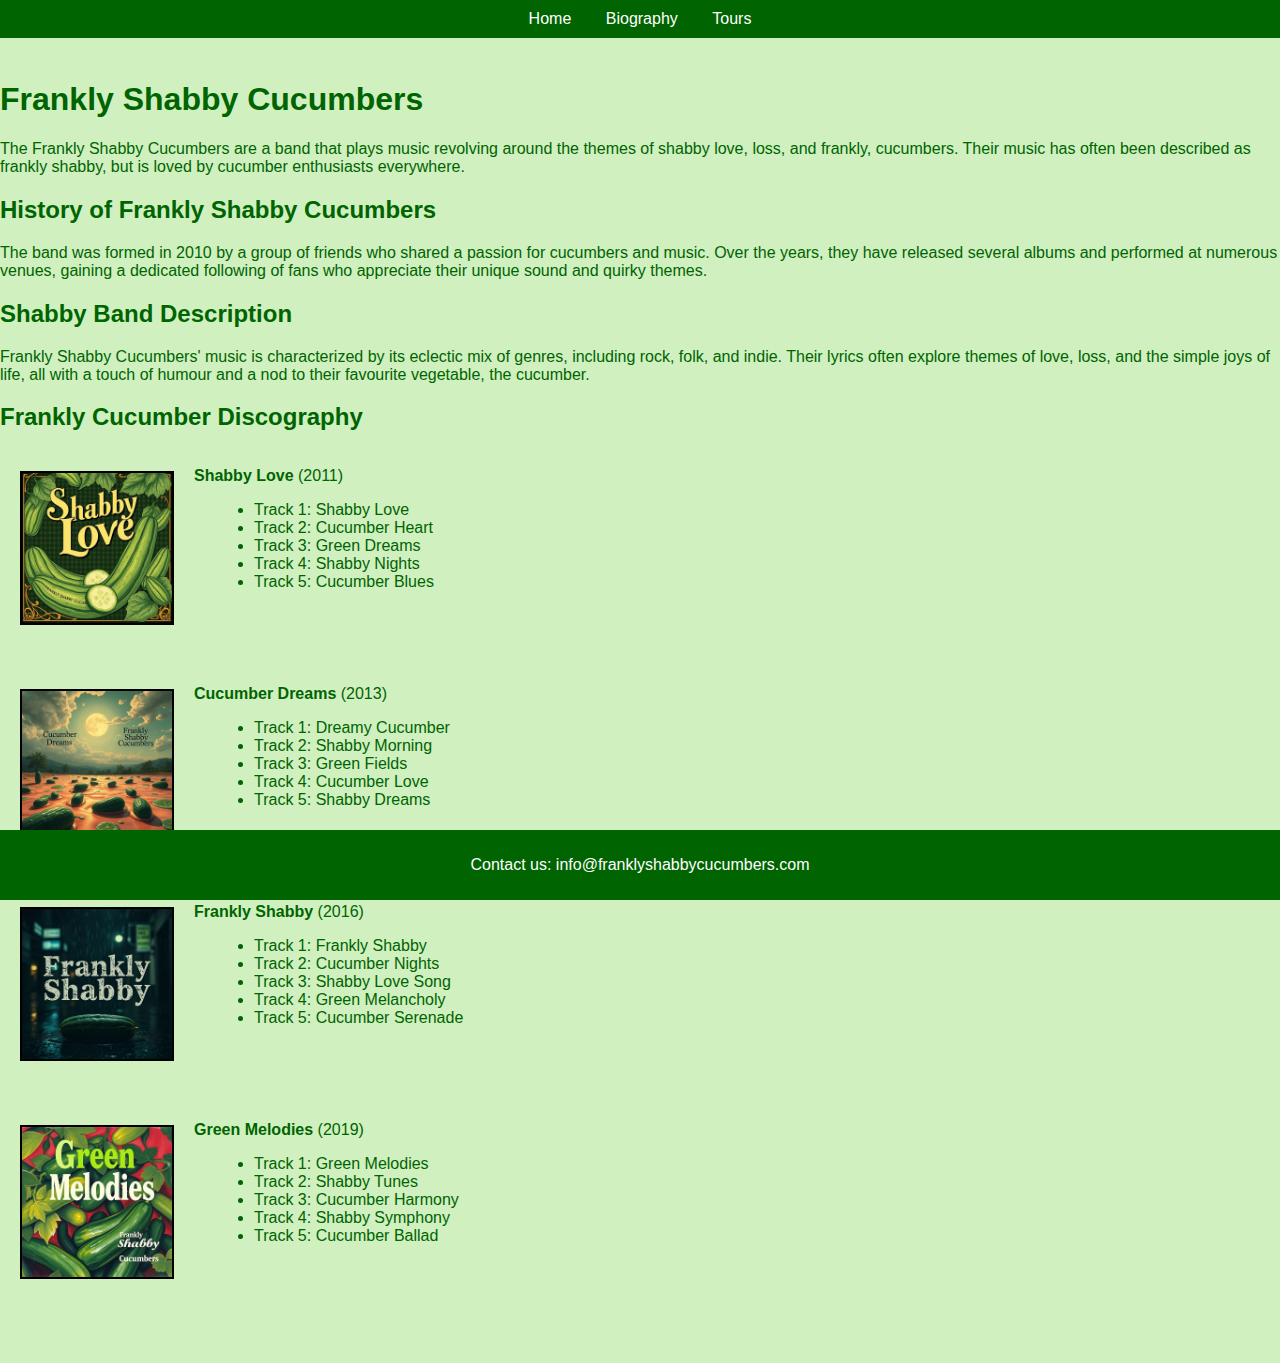
==== index.html @ 5201021d "193007022025" ====
<!DOCTYPE html>
<html lang="en">
<head>
  <meta charset="UTF-8">
  <meta name="viewport" content="width=device-width, initial-scale=1.0">
  <meta name="description" content="The Frankly Shabby Cucumbers are a band that plays music revolving around the themes of shabby love, loss, and frankly, cucumbers. Their music has often been described as frankly shabby, but is loved by cucumber enthusiasts everywhere.">
  <meta name="keywords" content="frankly, shabby, cucumbers, cucumber, frankly shabby cucumbers">
  <meta name="author" content="Frankly Shabby Cucumbers">
  <meta name="google-site-verification" content="iNtYSdTvd2Bc2fChrVzlvlf5IoZQN_QgjrLWbYTPTx0" />
  <meta name="msvalidate.01" content="4DF57A4E647E35DC45C9802DB911A7FA" />
  <title>Frankly Shabby Cucumbers</title>
  <link rel="icon" type="image/x-icon" href="cucumberico.png">
  <style>
    body {
      background-color: #d0f0c0; /* cucumber light green */
      color: #006400; /* shabby-cucumber green */
      font-family: Arial, sans-serif; /* frankly serif-like */
      margin: 0;
      padding-top: 60px; /* Height of the top bar */
      padding-bottom: 40px; /* Height of the bottom bar */
    }
    .topbar, .bottombar {
      position: fixed;
      width: 100%;
      background-color: #006400;
      color: white;
      text-align: center;
      padding: 10px 0;
      z-index: 1000;
    }
    .topbar {
      top: 0;
    }
    .bottombar {
      bottom: 0;
    }
    .topbar a, .bottombar a {
      color: white;
      text-decoration: none;
      margin: 0 15px;
    }
    .album {
      position: relative;
      display: inline-block;
      margin: 20px;
    }
    .album img {
      width: 150px;
      height: 150px;
      border: 2px solid black;
    }
    .album-title {
      position: absolute;
      top: 10px;
      justify-content: center;
      color: rgb(0, 44, 18);
      padding: 5px;
      font-size: 24px; /* Adjust the size as needed */
      text-align: center;
    }
    .album-list {
      display: flex;
      align-items: flex-start;
      margin-bottom: 20px;
    }
    .album-list ul {
      margin-left: 20px;
    }
    .symbol-image {
      width: 50%; /* Resize to half of its current size */
      border: 2px solid black; /* Add a border to frame the image */
      padding: 10px; /* Add padding inside the border */
      display: block;
      margin: 0 auto; /* Center the image */
    }
  </style>
</head>
<body>
  <div class="topbar">
    <a href="#home">Home</a>
    <a href="#biography">Biography</a>
    <a href="#tours">Tours</a>
  </div>
  <h1 id="home">Frankly Shabby Cucumbers</h1>
  <p>The Frankly Shabby Cucumbers are a band that plays music revolving around the themes of shabby love, loss, and frankly, cucumbers. Their music has often been described as frankly shabby, but is loved by cucumber enthusiasts everywhere.</p>
  
  <h2 id="biography">History of Frankly Shabby Cucumbers</h2>
  <p>The band was formed in 2010 by a group of friends who shared a passion for cucumbers and music. Over the years, they have released several albums and performed at numerous venues, gaining a dedicated following of fans who appreciate their unique sound and quirky themes.</p>
  
  <h2>Shabby Band Description</h2>
  <p>Frankly Shabby Cucumbers' music is characterized by its eclectic mix of genres, including rock, folk, and indie. Their lyrics often explore themes of love, loss, and the simple joys of life, all with a touch of humour and a nod to their favourite vegetable, the cucumber.</p>
  
  <h2 id="tours">Frankly Cucumber Discography</h2>
  <div class="album-list">
    <div class="album">
      <img src="shabbylove.png" alt="shabby love cover art">
    </div>
    <div>
      <p><strong>Shabby Love</strong> (2011)</p>
      <ul>
        <li>Track 1: Shabby Love</li>
        <li>Track 2: Cucumber Heart</li>
        <li>Track 3: Green Dreams</li>
        <li>Track 4: Shabby Nights</li>
        <li>Track 5: Cucumber Blues</li>
      </ul>
    </div>
  </div>
  <div class="album-list">
    <div class="album">
      <img src="cucumberdreams.png" alt="cucumber dreams cover art">
    </div>
    <div>
      <p><strong>Cucumber Dreams</strong> (2013)</p>
      <ul>
        <li>Track 1: Dreamy Cucumber</li>
        <li>Track 2: Shabby Morning</li>
        <li>Track 3: Green Fields</li>
        <li>Track 4: Cucumber Love</li>
        <li>Track 5: Shabby Dreams</li>
      </ul>
    </div>
  </div>
  <div class="album-list">
    <div class="album">
      <img src="franklyshabby.png" alt="frankly shabby cover art">
    </div>
    <div>
      <p><strong>Frankly Shabby</strong> (2016)</p>
      <ul>
        <li>Track 1: Frankly Shabby</li>
        <li>Track 2: Cucumber Nights</li>
        <li>Track 3: Shabby Love Song</li>
        <li>Track 4: Green Melancholy</li>
        <li>Track 5: Cucumber Serenade</li>
      </ul>
    </div>
  </div>
  <div class="album-list">
    <div class="album">
      <img src="greenmelodies.png" alt="green melodies cover art">
    </div>
    <div>
      <p><strong>Green Melodies</strong> (2019)</p>
      <ul>
        <li>Track 1: Green Melodies</li>
        <li>Track 2: Shabby Tunes</li>
        <li>Track 3: Cucumber Harmony</li>
        <li>Track 4: Shabby Symphony</li>
        <li>Track 5: Cucumber Ballad</li>
      </ul>
    </div>
  </div>
  <div class="bottombar">
    <p>Contact us: info@franklyshabbycucumbers.com</p>
  </div>
</body>
</html>
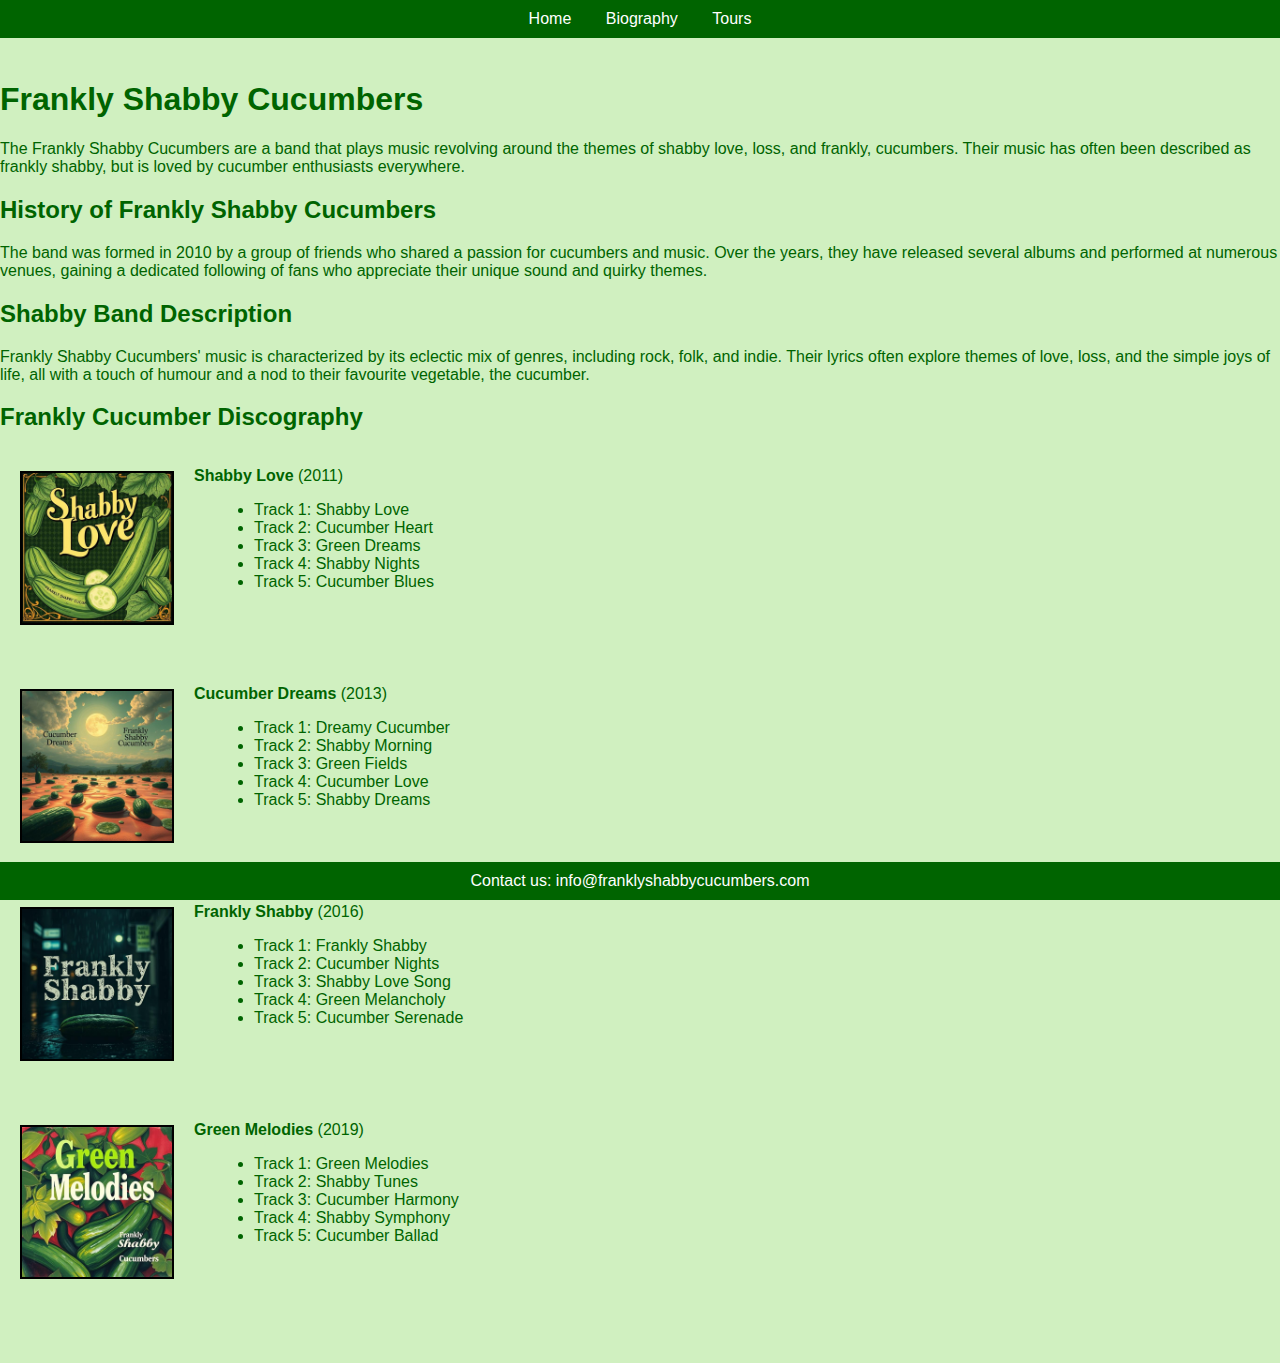
==== commit 4472189b: "193207022025" ====
--- a/index.html
+++ b/index.html
@@ -53,7 +53,7 @@
       position: absolute;
       top: 10px;
       justify-content: center;
-      color: rgb(0, 44, 18);
+      color: rgb(7, 34, 18);
       padding: 5px;
       font-size: 24px; /* Adjust the size as needed */
       text-align: center;
@@ -152,7 +152,7 @@
     </div>
   </div>
   <div class="bottombar">
-    <p>Contact us: info@franklyshabbycucumbers.com</p>
+    <span>Contact us: info@franklyshabbycucumbers.com</span>
   </div>
 </body>
 </html>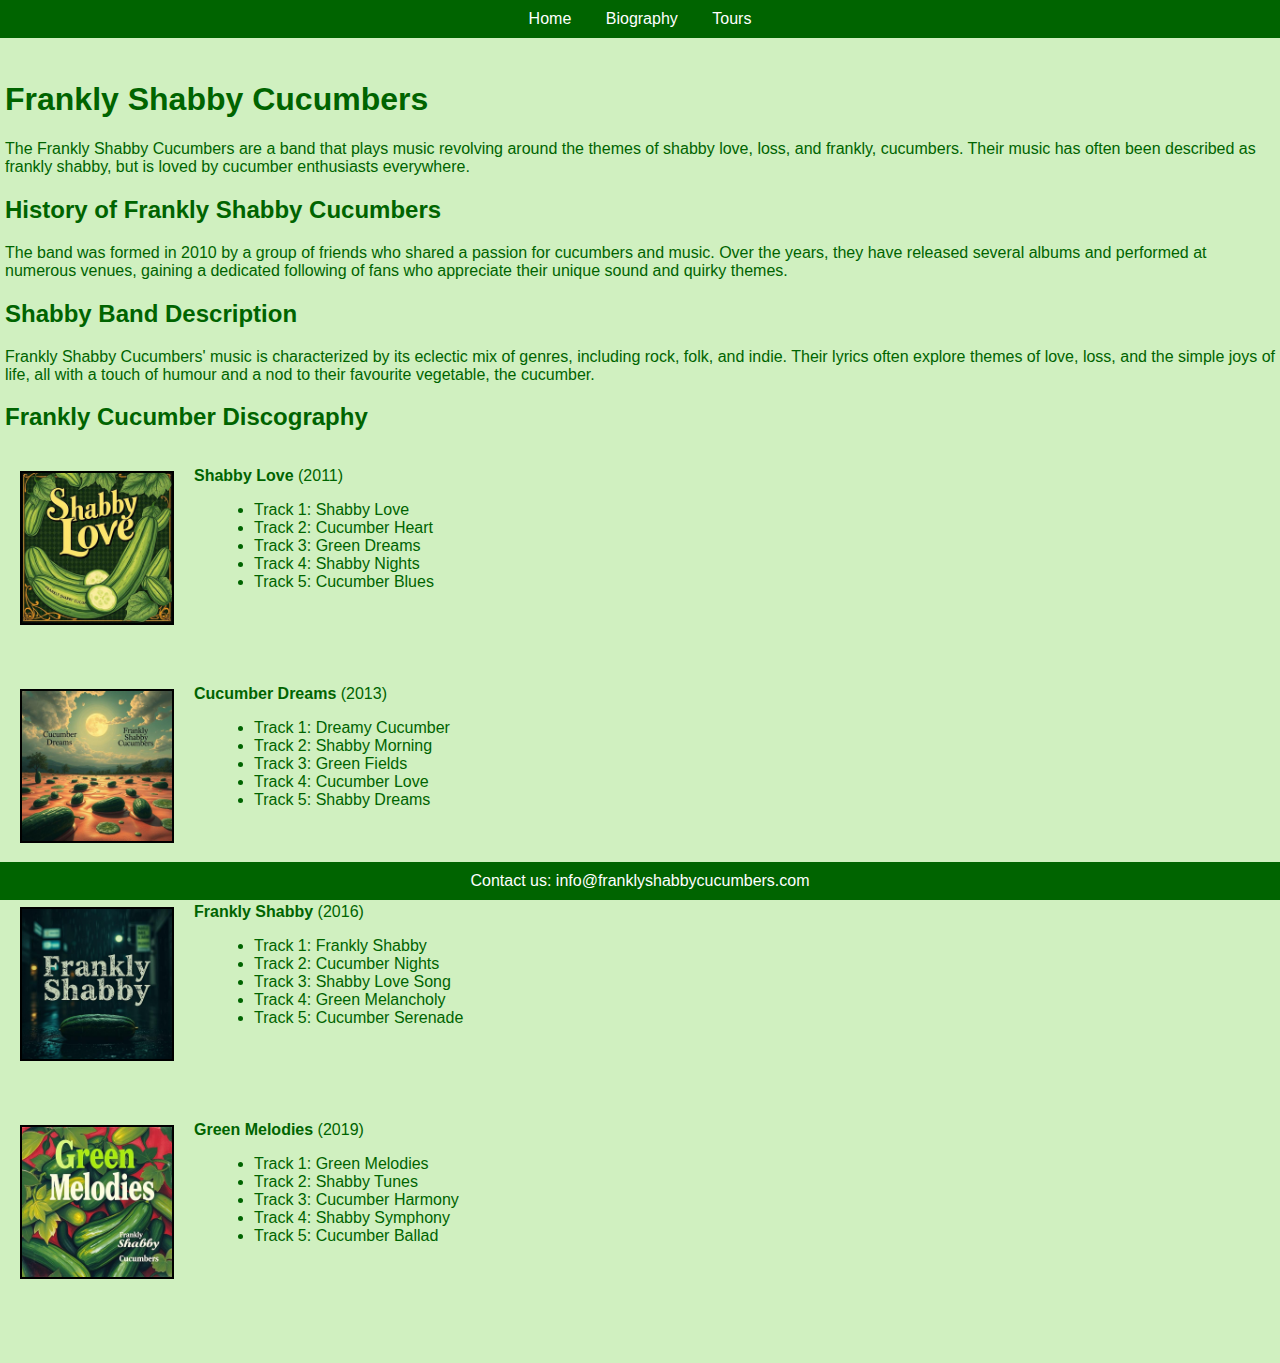
==== commit 9709b917: "193507022025" ====
--- a/index.html
+++ b/index.html
@@ -73,6 +73,9 @@
       display: block;
       margin: 0 auto; /* Center the image */
     }
+    .main {
+      padding-left: 5px;
+    }
   </style>
 </head>
 <body>
@@ -81,16 +84,18 @@
     <a href="#biography">Biography</a>
     <a href="#tours">Tours</a>
   </div>
-  <h1 id="home">Frankly Shabby Cucumbers</h1>
-  <p>The Frankly Shabby Cucumbers are a band that plays music revolving around the themes of shabby love, loss, and frankly, cucumbers. Their music has often been described as frankly shabby, but is loved by cucumber enthusiasts everywhere.</p>
-  
-  <h2 id="biography">History of Frankly Shabby Cucumbers</h2>
-  <p>The band was formed in 2010 by a group of friends who shared a passion for cucumbers and music. Over the years, they have released several albums and performed at numerous venues, gaining a dedicated following of fans who appreciate their unique sound and quirky themes.</p>
-  
-  <h2>Shabby Band Description</h2>
-  <p>Frankly Shabby Cucumbers' music is characterized by its eclectic mix of genres, including rock, folk, and indie. Their lyrics often explore themes of love, loss, and the simple joys of life, all with a touch of humour and a nod to their favourite vegetable, the cucumber.</p>
-  
-  <h2 id="tours">Frankly Cucumber Discography</h2>
+  <div class="main">
+    <h1 id="home">Frankly Shabby Cucumbers</h1>
+    <p>The Frankly Shabby Cucumbers are a band that plays music revolving around the themes of shabby love, loss, and frankly, cucumbers. Their music has often been described as frankly shabby, but is loved by cucumber enthusiasts everywhere.</p>
+    
+    <h2 id="biography">History of Frankly Shabby Cucumbers</h2>
+    <p>The band was formed in 2010 by a group of friends who shared a passion for cucumbers and music. Over the years, they have released several albums and performed at numerous venues, gaining a dedicated following of fans who appreciate their unique sound and quirky themes.</p>
+    
+    <h2>Shabby Band Description</h2>
+    <p>Frankly Shabby Cucumbers' music is characterized by its eclectic mix of genres, including rock, folk, and indie. Their lyrics often explore themes of love, loss, and the simple joys of life, all with a touch of humour and a nod to their favourite vegetable, the cucumber.</p>
+    
+    <h2 id="tours">Frankly Cucumber Discography</h2>
+  </div>
   <div class="album-list">
     <div class="album">
       <img src="shabbylove.png" alt="shabby love cover art">
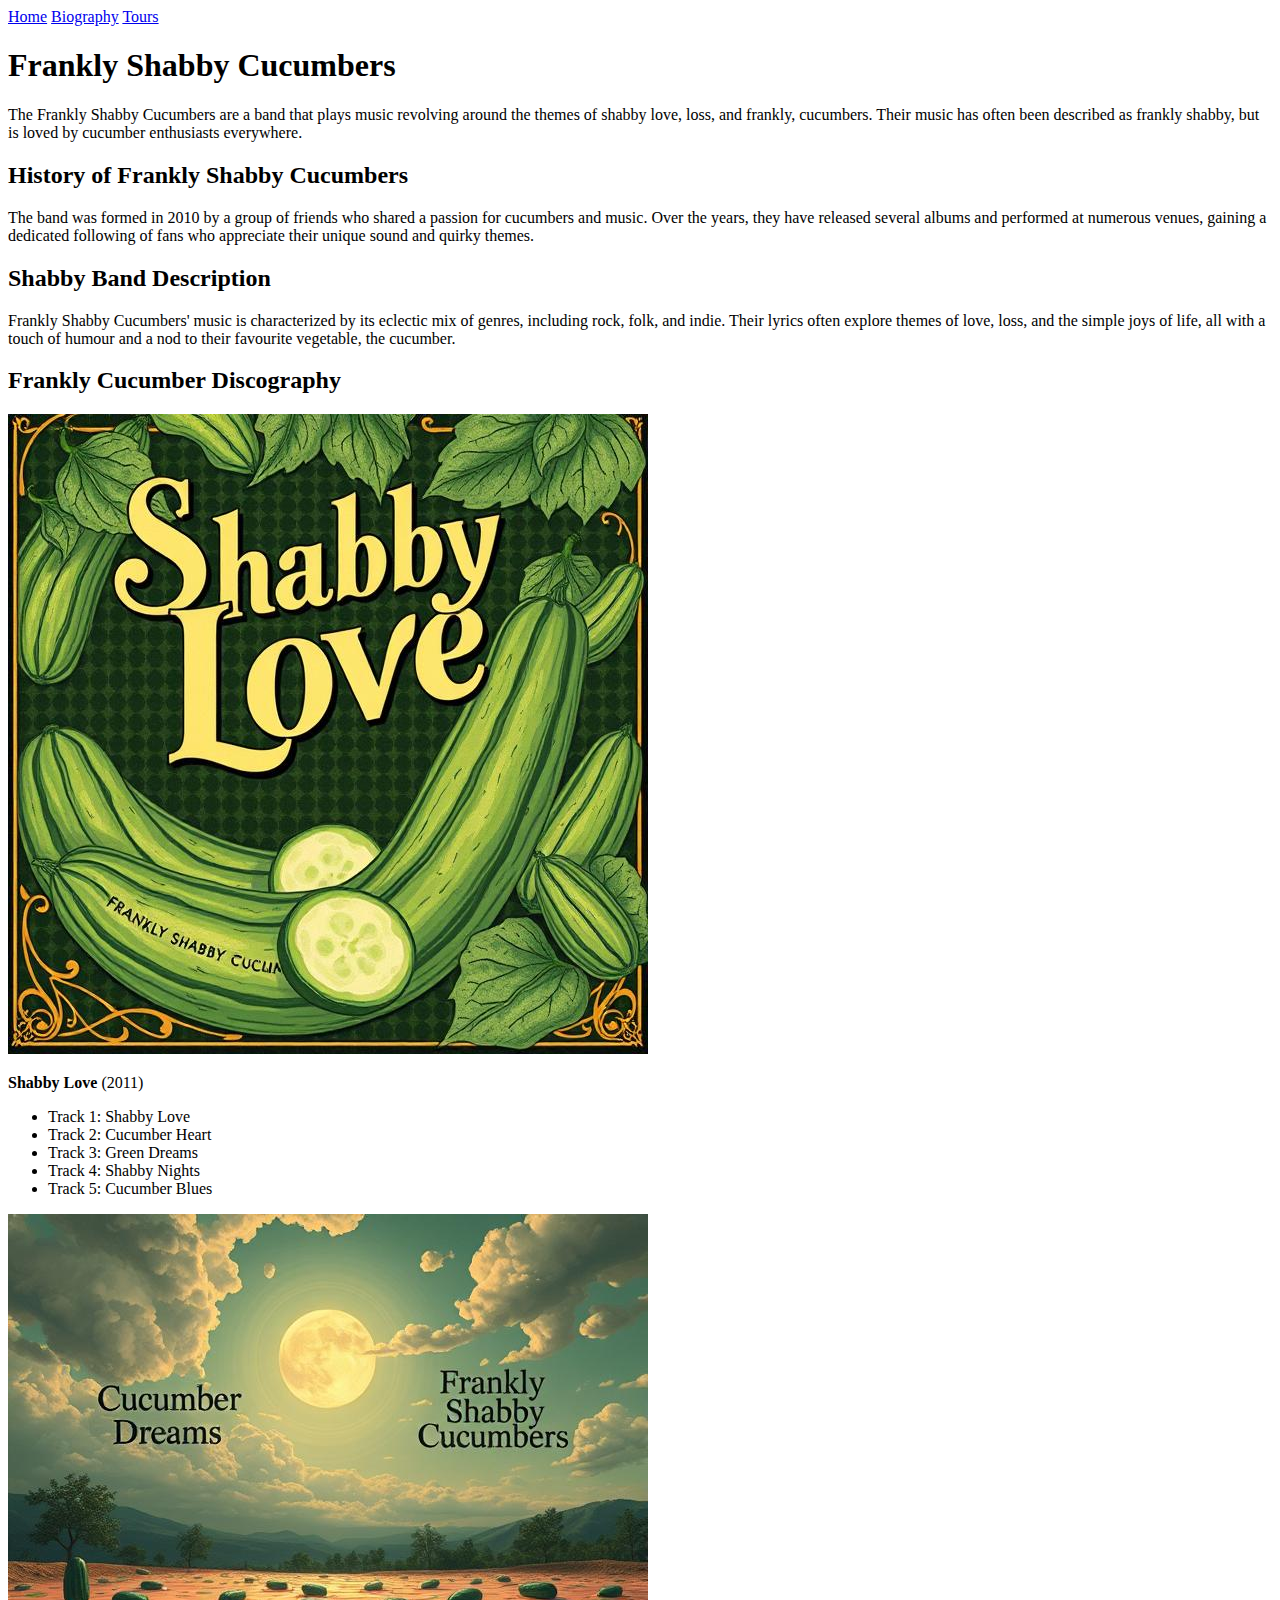
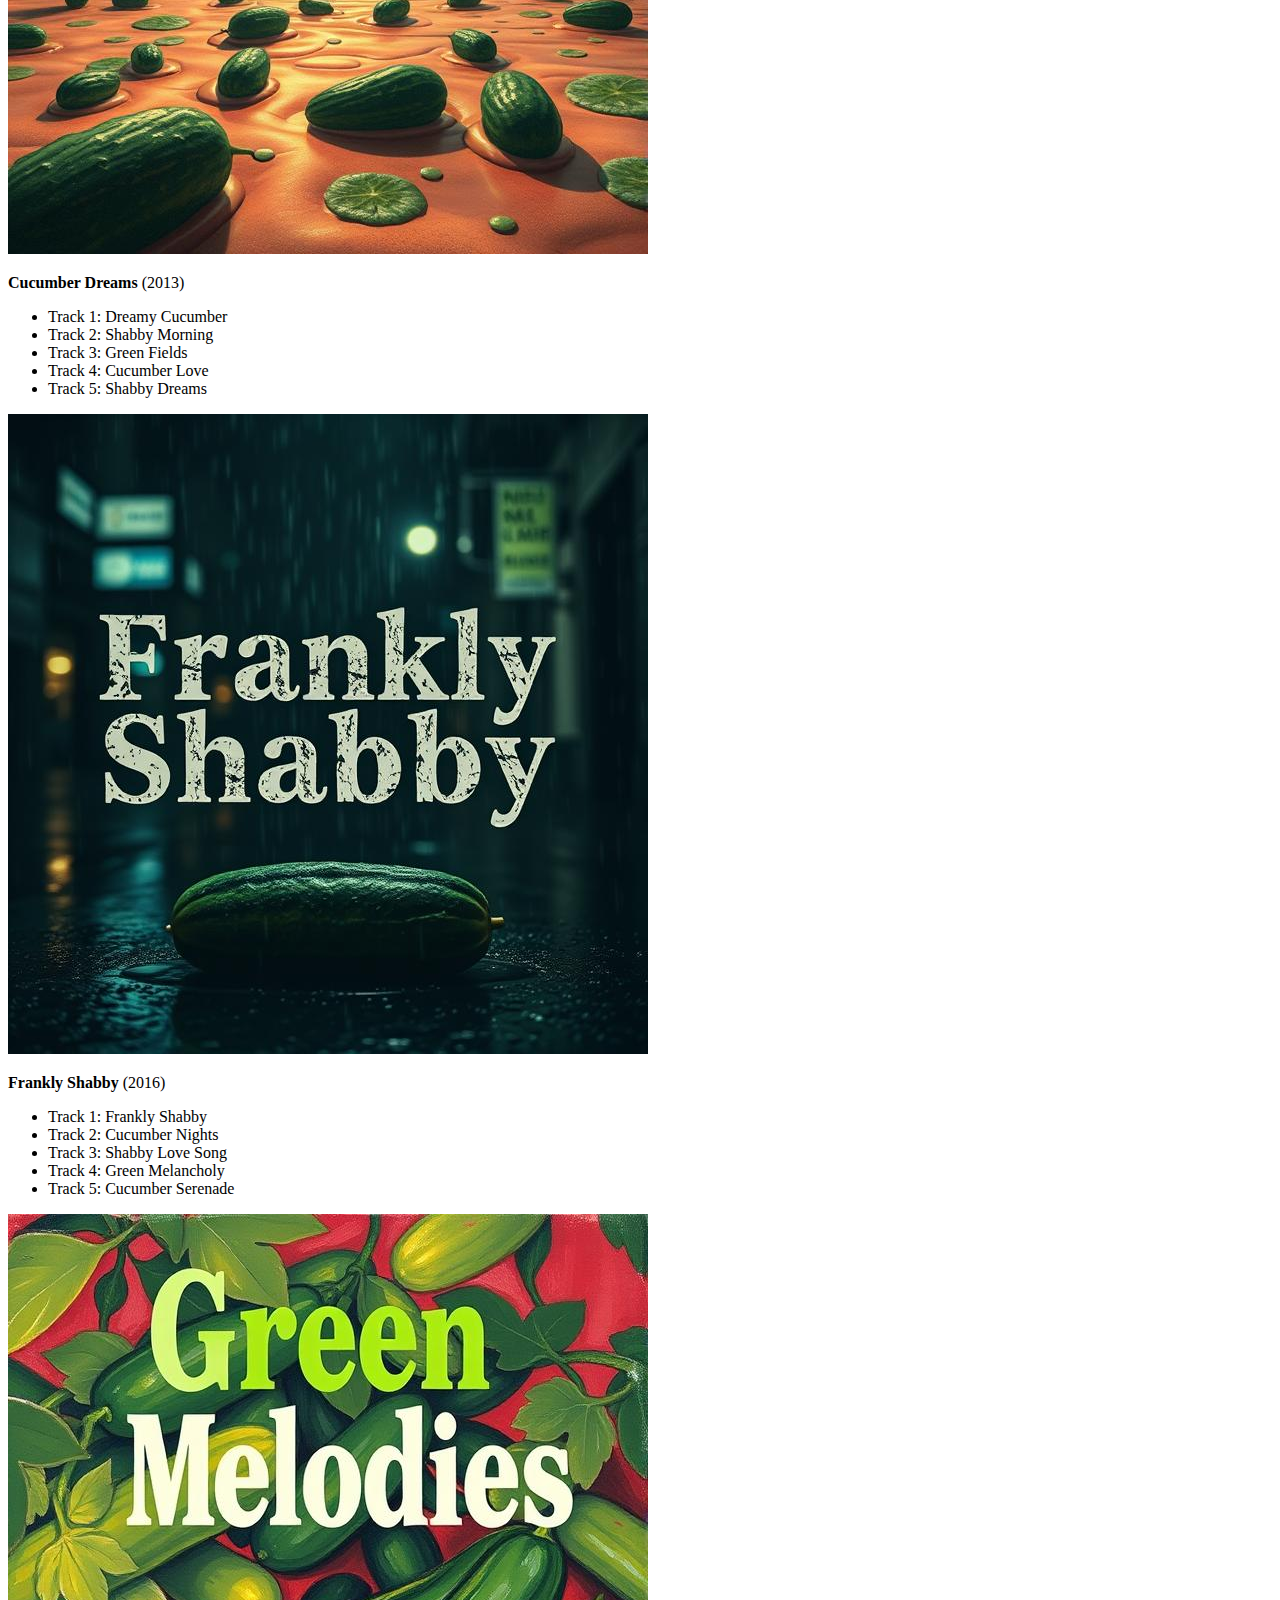
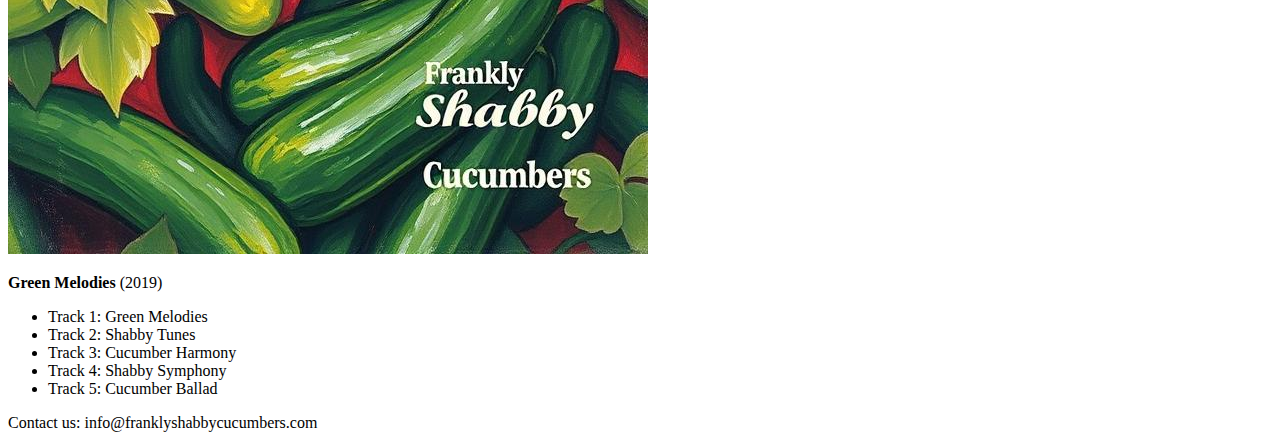
==== commit 8f9617ef: "194907022025" ====
--- a/index.html
+++ b/index.html
@@ -10,91 +10,25 @@
   <meta name="msvalidate.01" content="4DF57A4E647E35DC45C9802DB911A7FA" />
   <title>Frankly Shabby Cucumbers</title>
   <link rel="icon" type="image/x-icon" href="cucumberico.png">
-  <style>
-    body {
-      background-color: #d0f0c0; /* cucumber light green */
-      color: #006400; /* shabby-cucumber green */
-      font-family: Arial, sans-serif; /* frankly serif-like */
-      margin: 0;
-      padding-top: 60px; /* Height of the top bar */
-      padding-bottom: 40px; /* Height of the bottom bar */
-    }
-    .topbar, .bottombar {
-      position: fixed;
-      width: 100%;
-      background-color: #006400;
-      color: white;
-      text-align: center;
-      padding: 10px 0;
-      z-index: 1000;
-    }
-    .topbar {
-      top: 0;
-    }
-    .bottombar {
-      bottom: 0;
-    }
-    .topbar a, .bottombar a {
-      color: white;
-      text-decoration: none;
-      margin: 0 15px;
-    }
-    .album {
-      position: relative;
-      display: inline-block;
-      margin: 20px;
-    }
-    .album img {
-      width: 150px;
-      height: 150px;
-      border: 2px solid black;
-    }
-    .album-title {
-      position: absolute;
-      top: 10px;
-      justify-content: center;
-      color: rgb(7, 34, 18);
-      padding: 5px;
-      font-size: 24px; /* Adjust the size as needed */
-      text-align: center;
-    }
-    .album-list {
-      display: flex;
-      align-items: flex-start;
-      margin-bottom: 20px;
-    }
-    .album-list ul {
-      margin-left: 20px;
-    }
-    .symbol-image {
-      width: 50%; /* Resize to half of its current size */
-      border: 2px solid black; /* Add a border to frame the image */
-      padding: 10px; /* Add padding inside the border */
-      display: block;
-      margin: 0 auto; /* Center the image */
-    }
-    .main {
-      padding-left: 5px;
-    }
-  </style>
+  <link rel="stylesheet" href="franklycucumber.css">
 </head>
 <body>
   <div class="topbar">
-    <a href="#home">Home</a>
-    <a href="#biography">Biography</a>
-    <a href="#tours">Tours</a>
+    <a href="#">Home</a>
+    <a href="biography.html">Biography</a>
+    <a href="tours.html">Tours</a>
   </div>
   <div class="main">
-    <h1 id="home">Frankly Shabby Cucumbers</h1>
+    <h1>Frankly Shabby Cucumbers</h1>
     <p>The Frankly Shabby Cucumbers are a band that plays music revolving around the themes of shabby love, loss, and frankly, cucumbers. Their music has often been described as frankly shabby, but is loved by cucumber enthusiasts everywhere.</p>
     
-    <h2 id="biography">History of Frankly Shabby Cucumbers</h2>
+    <h2>History of Frankly Shabby Cucumbers</h2>
     <p>The band was formed in 2010 by a group of friends who shared a passion for cucumbers and music. Over the years, they have released several albums and performed at numerous venues, gaining a dedicated following of fans who appreciate their unique sound and quirky themes.</p>
     
     <h2>Shabby Band Description</h2>
     <p>Frankly Shabby Cucumbers' music is characterized by its eclectic mix of genres, including rock, folk, and indie. Their lyrics often explore themes of love, loss, and the simple joys of life, all with a touch of humour and a nod to their favourite vegetable, the cucumber.</p>
     
-    <h2 id="tours">Frankly Cucumber Discography</h2>
+    <h2>Frankly Cucumber Discography</h2>
   </div>
   <div class="album-list">
     <div class="album">
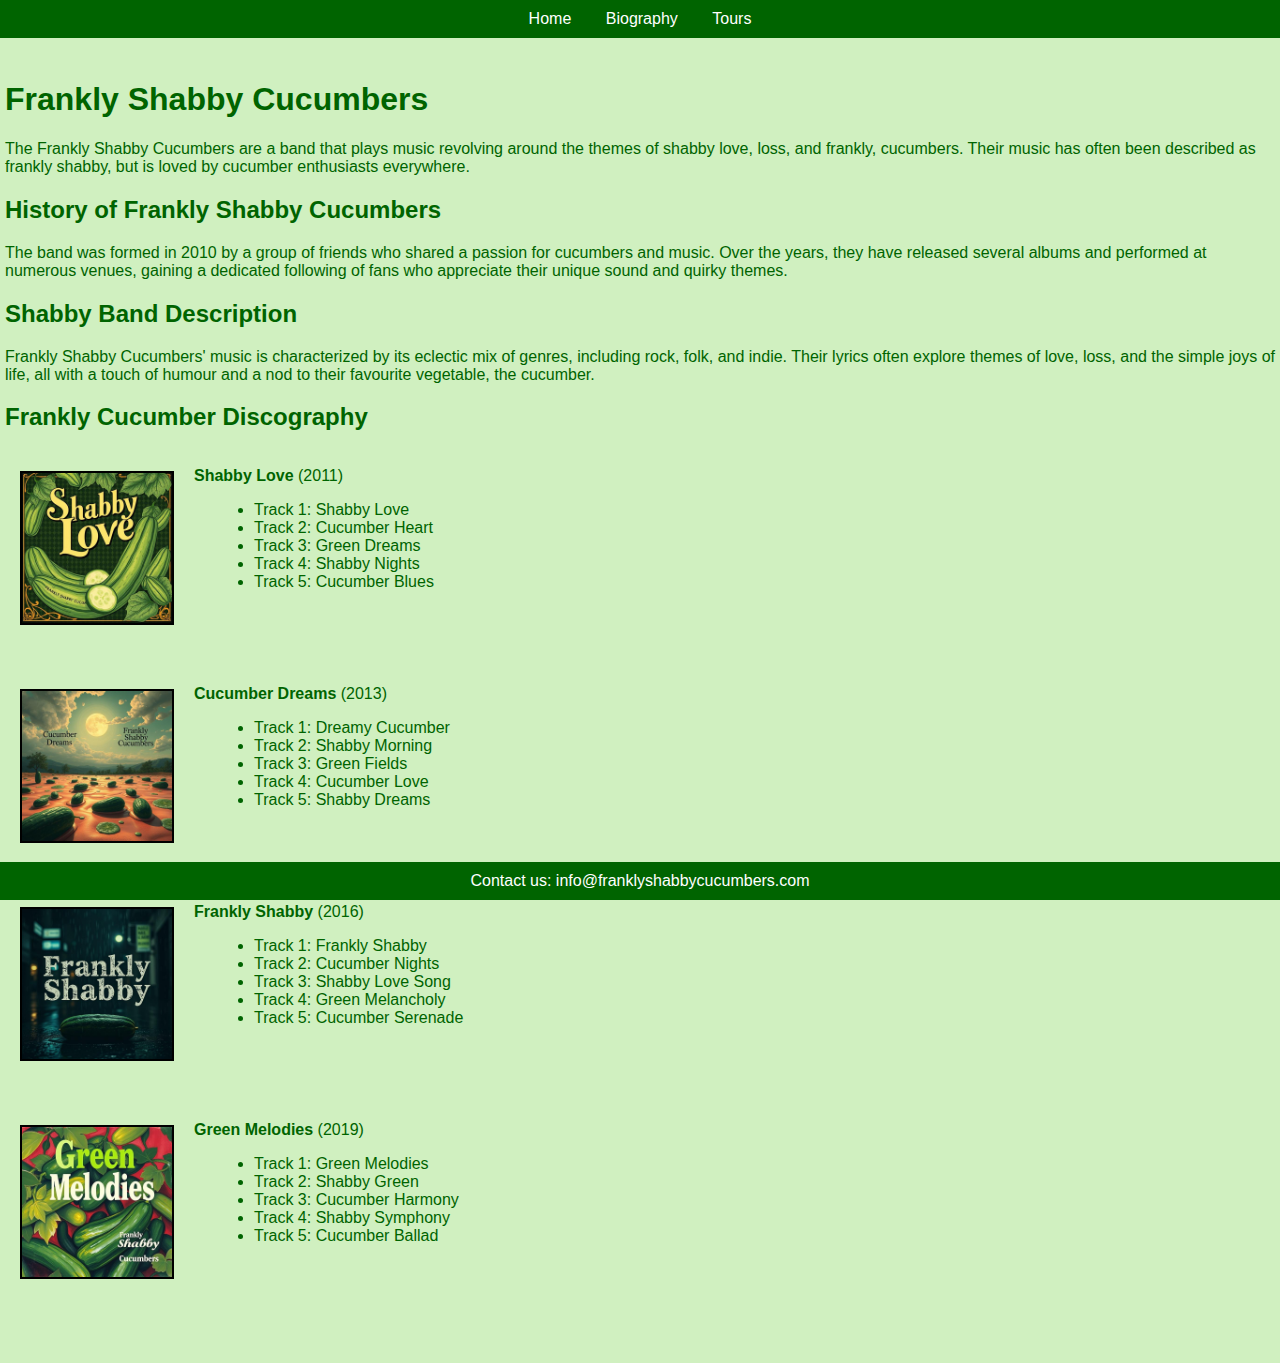
==== commit e06e4579: "195407022025" ====
--- a/index.html
+++ b/index.html
@@ -83,7 +83,7 @@
       <p><strong>Green Melodies</strong> (2019)</p>
       <ul>
         <li>Track 1: Green Melodies</li>
-        <li>Track 2: Shabby Tunes</li>
+        <li>Track 2: Shabby Green</li>
         <li>Track 3: Cucumber Harmony</li>
         <li>Track 4: Shabby Symphony</li>
         <li>Track 5: Cucumber Ballad</li>
--- a/franklycucumber.css
+++ b/franklycucumber.css
@@ -0,0 +1,65 @@
+body {
+  background-color: #d0f0c0; /* cucumber light green */
+  color: #006400; /* shabby-cucumber green */
+  font-family: Arial, sans-serif; /* frankly serif-like */
+  margin: 0;
+  padding-top: 60px; /* Height of the top bar */
+  padding-bottom: 40px; /* Height of the bottom bar */
+}
+.topbar, .bottombar {
+  position: fixed;
+  width: 100%;
+  background-color: #006400;
+  color: white;
+  text-align: center;
+  padding: 10px 0;
+  z-index: 1000;
+}
+.topbar {
+  top: 0;
+}
+.bottombar {
+  bottom: 0;
+}
+.topbar a, .bottombar a {
+  color: white;
+  text-decoration: none;
+  margin: 0 15px;
+}
+.album {
+  position: relative;
+  display: inline-block;
+  margin: 20px;
+}
+.album img {
+  width: 150px;
+  height: 150px;
+  border: 2px solid black;
+}
+.album-title {
+  position: absolute;
+  top: 10px;
+  justify-content: center;
+  color: rgb(7, 34, 18);
+  padding: 5px;
+  font-size: 24px; /* Adjust the size as needed */
+  text-align: center;
+}
+.album-list {
+  display: flex;
+  align-items: flex-start;
+  margin-bottom: 20px;
+}
+.album-list ul {
+  margin-left: 20px;
+}
+.symbol-image {
+  width: 50%; /* Resize to half of its current size */
+  border: 2px solid black; /* Add a border to frame the image */
+  padding: 10px; /* Add padding inside the border */
+  display: block;
+  margin: 0 auto; /* Center the image */
+}
+.main {
+  padding-left: 5px;
+}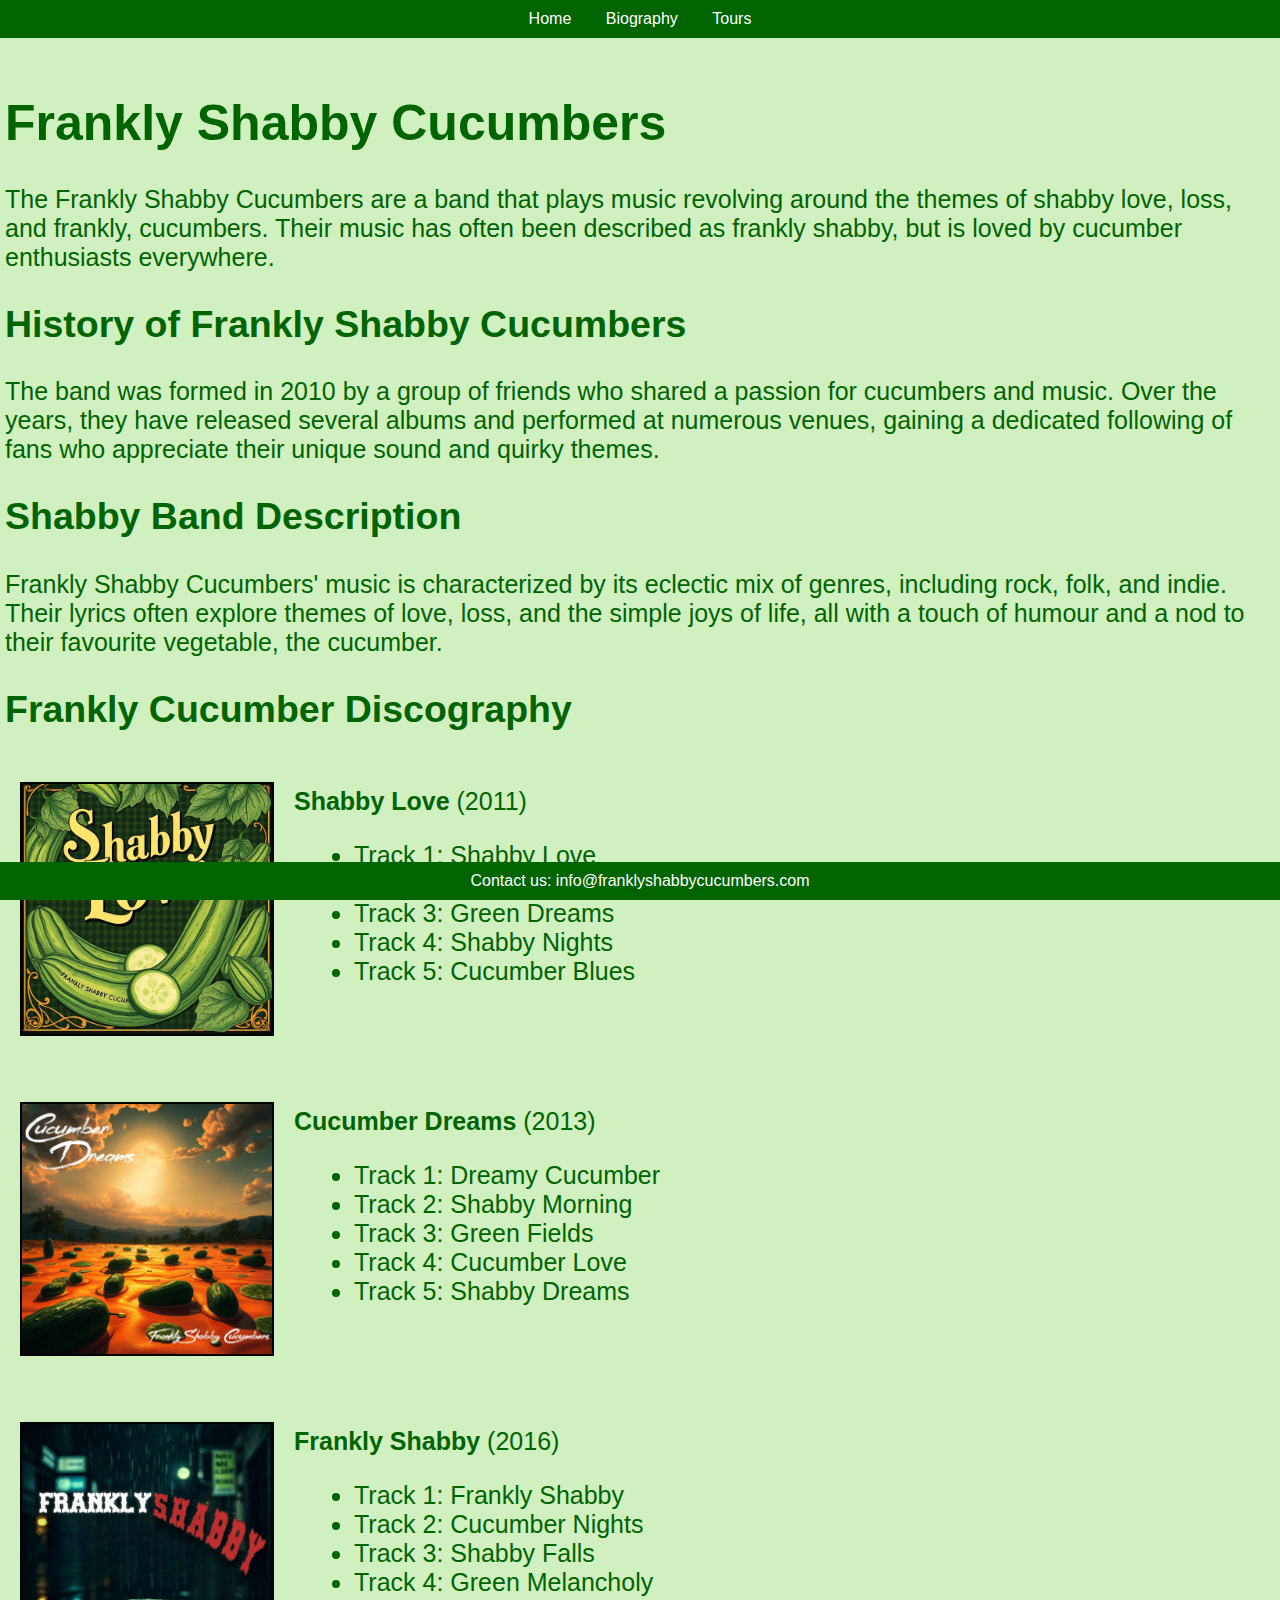
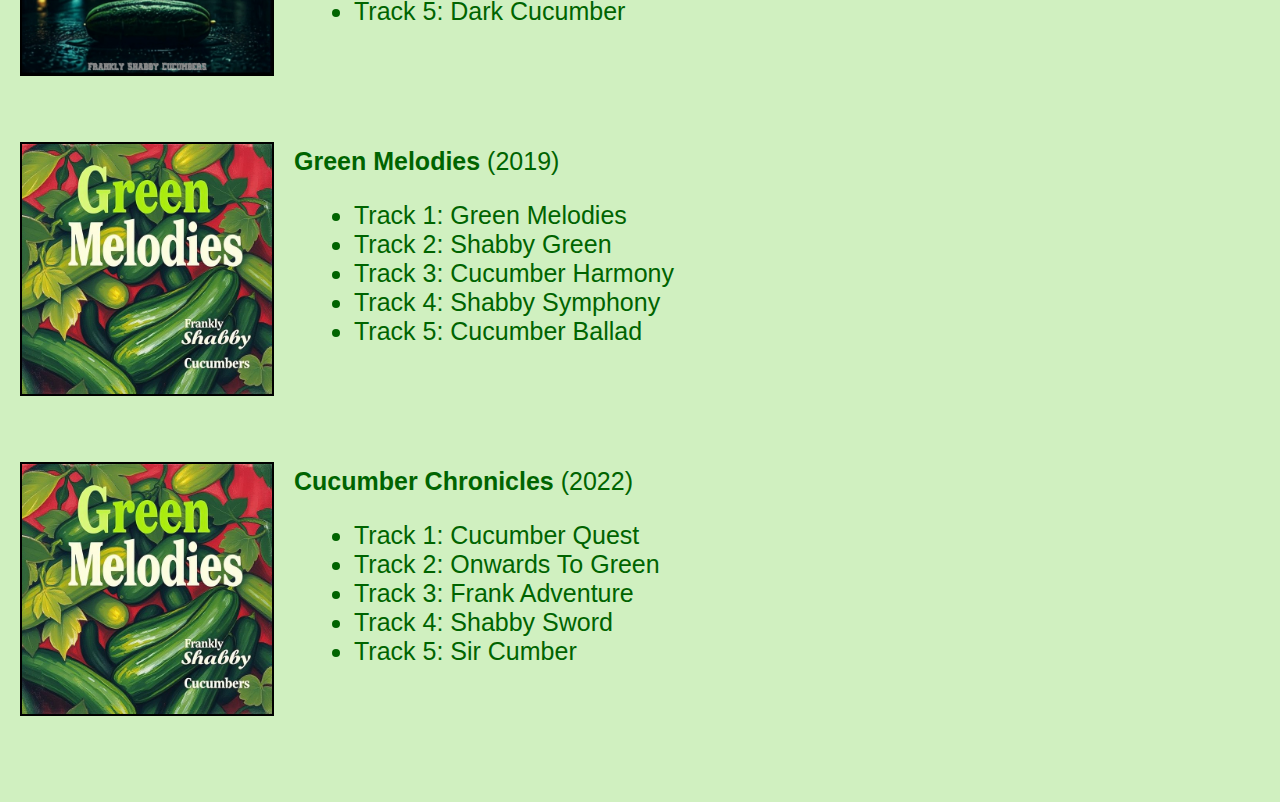
==== commit 3e6fc51c: "210607022025" ====
--- a/index.html
+++ b/index.html
@@ -69,9 +69,9 @@
       <ul>
         <li>Track 1: Frankly Shabby</li>
         <li>Track 2: Cucumber Nights</li>
-        <li>Track 3: Shabby Love Song</li>
+        <li>Track 3: Shabby Falls</li>
         <li>Track 4: Green Melancholy</li>
-        <li>Track 5: Cucumber Serenade</li>
+        <li>Track 5: Dark Cucumber</li>
       </ul>
     </div>
   </div>
@@ -90,6 +90,21 @@
       </ul>
     </div>
   </div>
+  <div class="album-list">
+    <div class="album">
+      <img src="greenmelodies.png" alt="cucumber chronicles cover art">
+    </div>
+    <div>
+      <p><strong>Cucumber Chronicles</strong> (2022)</p>
+      <ul>
+        <li>Track 1: Cucumber Quest</li>
+        <li>Track 2: Onwards To Green</li>
+        <li>Track 3: Frank Adventure</li>
+        <li>Track 4: Shabby Sword</li>
+        <li>Track 5: Sir Cumber</li>
+      </ul>
+    </div>
+  </div>
   <div class="bottombar">
     <span>Contact us: info@franklyshabbycucumbers.com</span>
   </div>
--- a/franklycucumber.css
+++ b/franklycucumber.css
@@ -32,8 +32,8 @@
   margin: 20px;
 }
 .album img {
-  width: 150px;
-  height: 150px;
+  width: 250px;
+  height: 250px;
   border: 2px solid black;
 }
 .album-title {
@@ -49,6 +49,7 @@
   display: flex;
   align-items: flex-start;
   margin-bottom: 20px;
+  font-size: 25px;
 }
 .album-list ul {
   margin-left: 20px;
@@ -62,4 +63,5 @@
 }
 .main {
   padding-left: 5px;
+  font-size: 25px
 }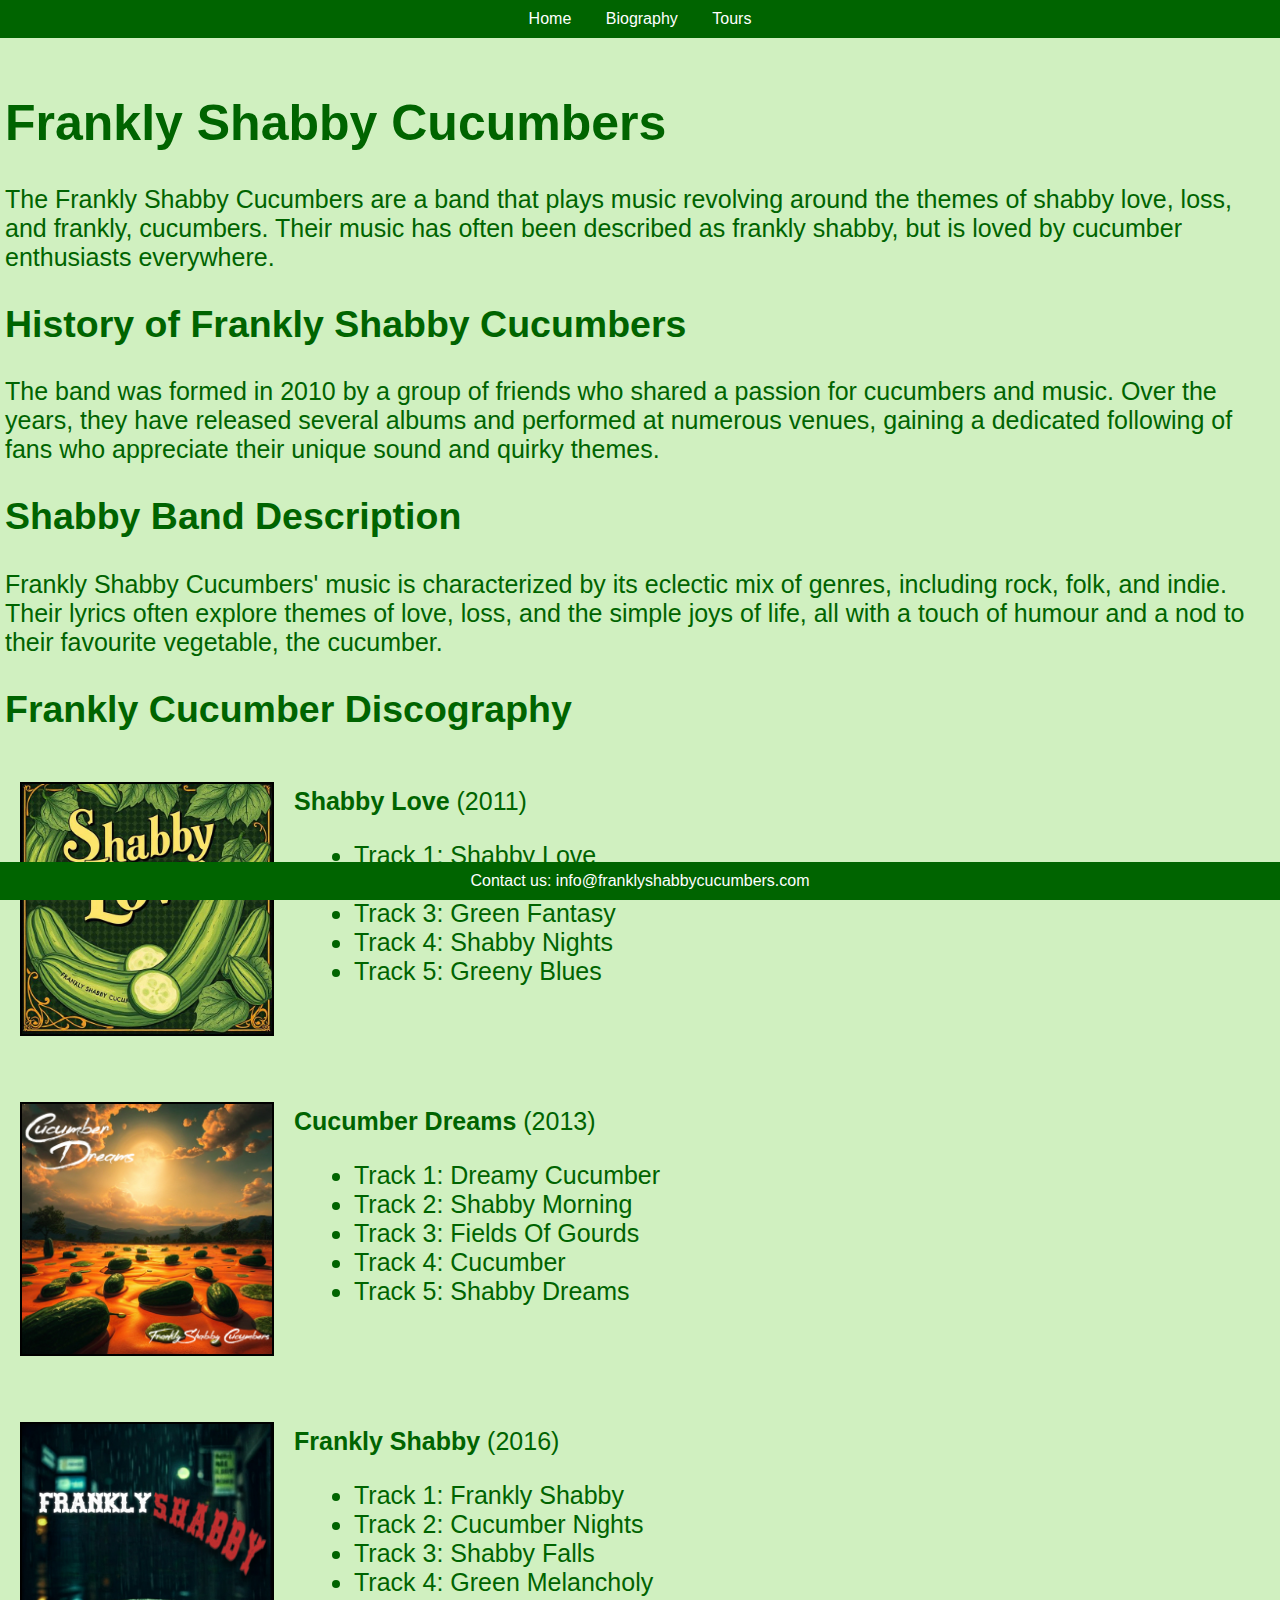
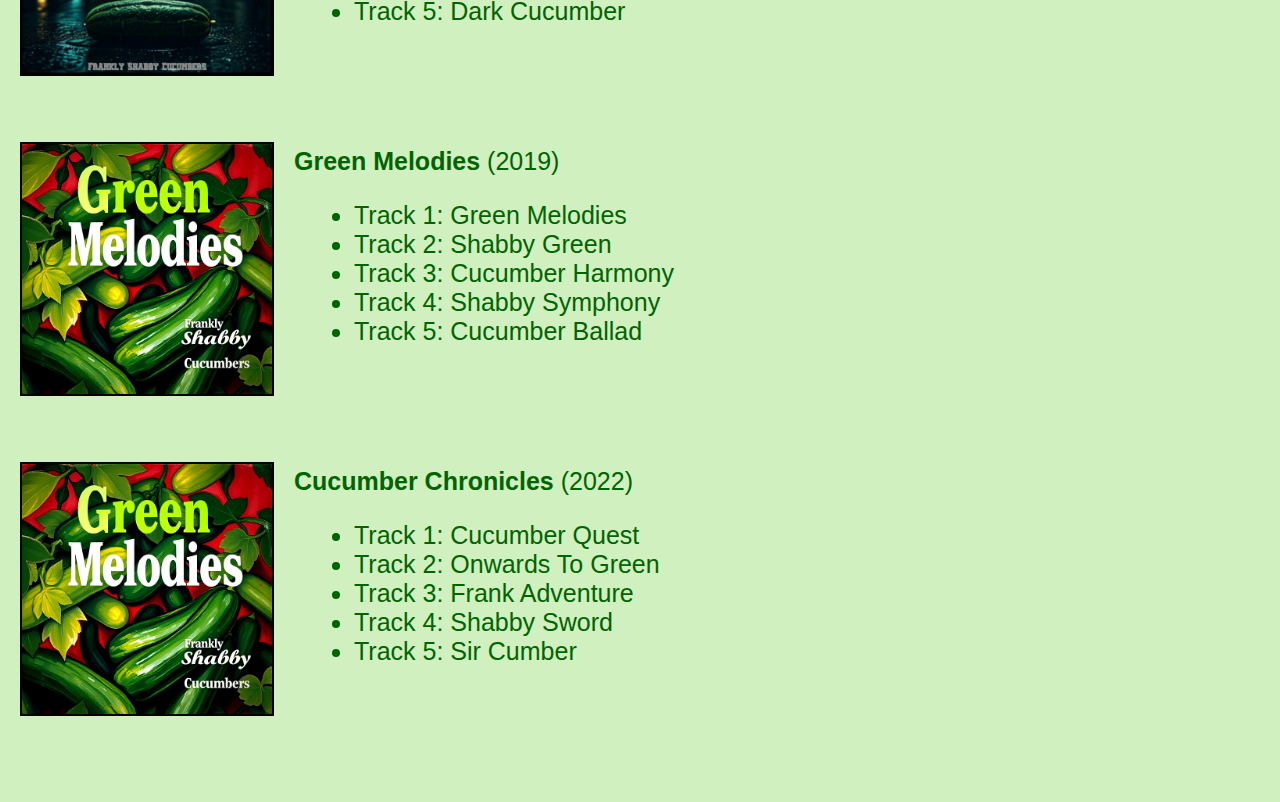
==== commit 19bb4675: "211807022025" ====
--- a/index.html
+++ b/index.html
@@ -39,9 +39,9 @@
       <ul>
         <li>Track 1: Shabby Love</li>
         <li>Track 2: Cucumber Heart</li>
-        <li>Track 3: Green Dreams</li>
+        <li>Track 3: Green Fantasy</li>
         <li>Track 4: Shabby Nights</li>
-        <li>Track 5: Cucumber Blues</li>
+        <li>Track 5: Greeny Blues</li>
       </ul>
     </div>
   </div>
@@ -54,8 +54,8 @@
       <ul>
         <li>Track 1: Dreamy Cucumber</li>
         <li>Track 2: Shabby Morning</li>
-        <li>Track 3: Green Fields</li>
-        <li>Track 4: Cucumber Love</li>
+        <li>Track 3: Fields Of Gourds</li>
+        <li>Track 4: Cucumber</li>
         <li>Track 5: Shabby Dreams</li>
       </ul>
     </div>
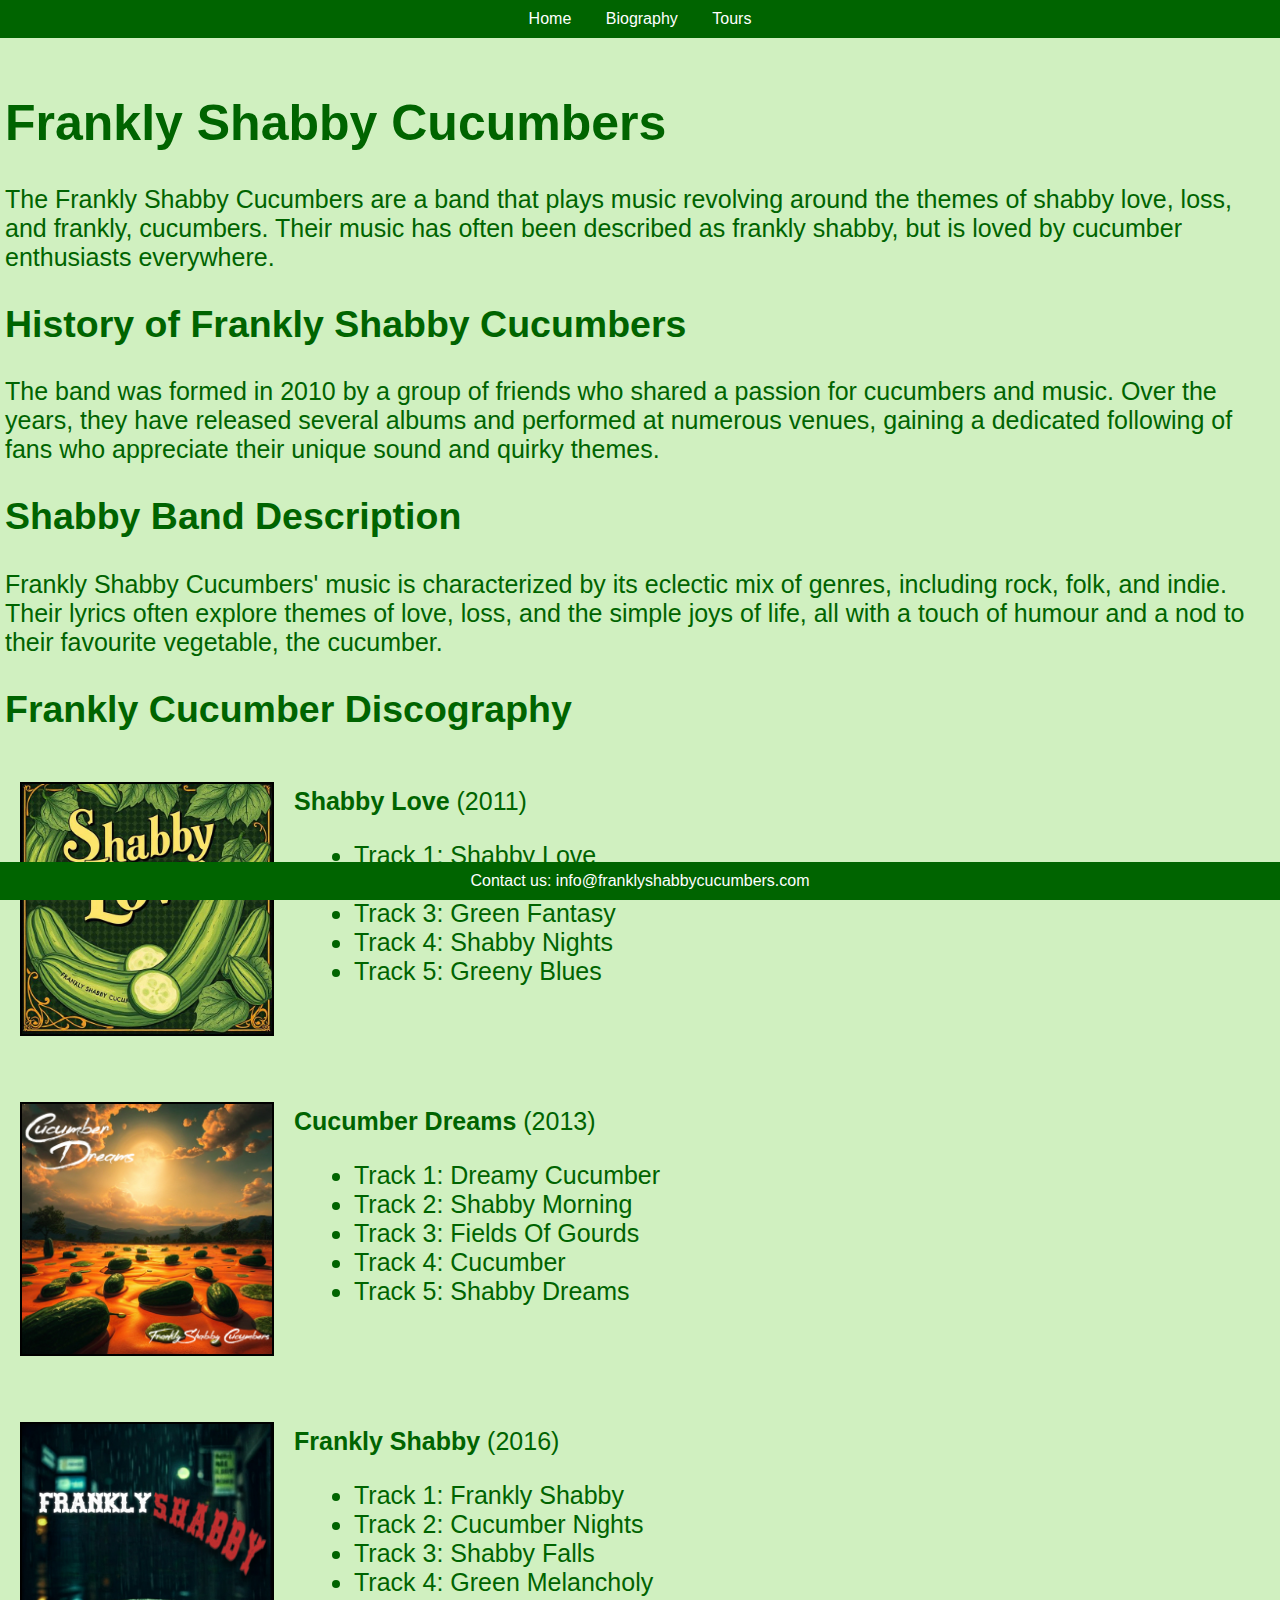
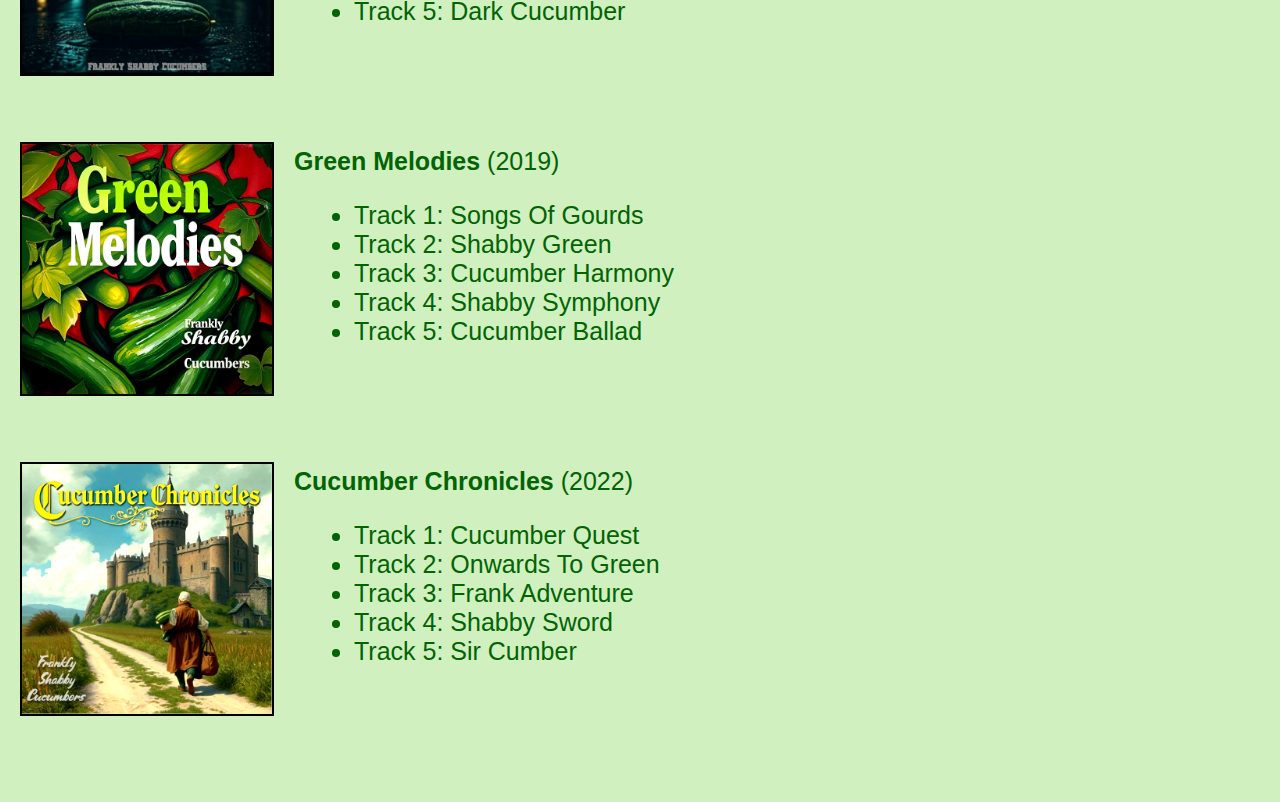
==== commit 9e349acb: "221607022025" ====
--- a/index.html
+++ b/index.html
@@ -82,7 +82,7 @@
     <div>
       <p><strong>Green Melodies</strong> (2019)</p>
       <ul>
-        <li>Track 1: Green Melodies</li>
+        <li>Track 1: Songs Of Gourds</li>
         <li>Track 2: Shabby Green</li>
         <li>Track 3: Cucumber Harmony</li>
         <li>Track 4: Shabby Symphony</li>
@@ -92,7 +92,7 @@
   </div>
   <div class="album-list">
     <div class="album">
-      <img src="greenmelodies.png" alt="cucumber chronicles cover art">
+      <img src="cucumberchronicles.png" alt="cucumber chronicles cover art">
     </div>
     <div>
       <p><strong>Cucumber Chronicles</strong> (2022)</p>
